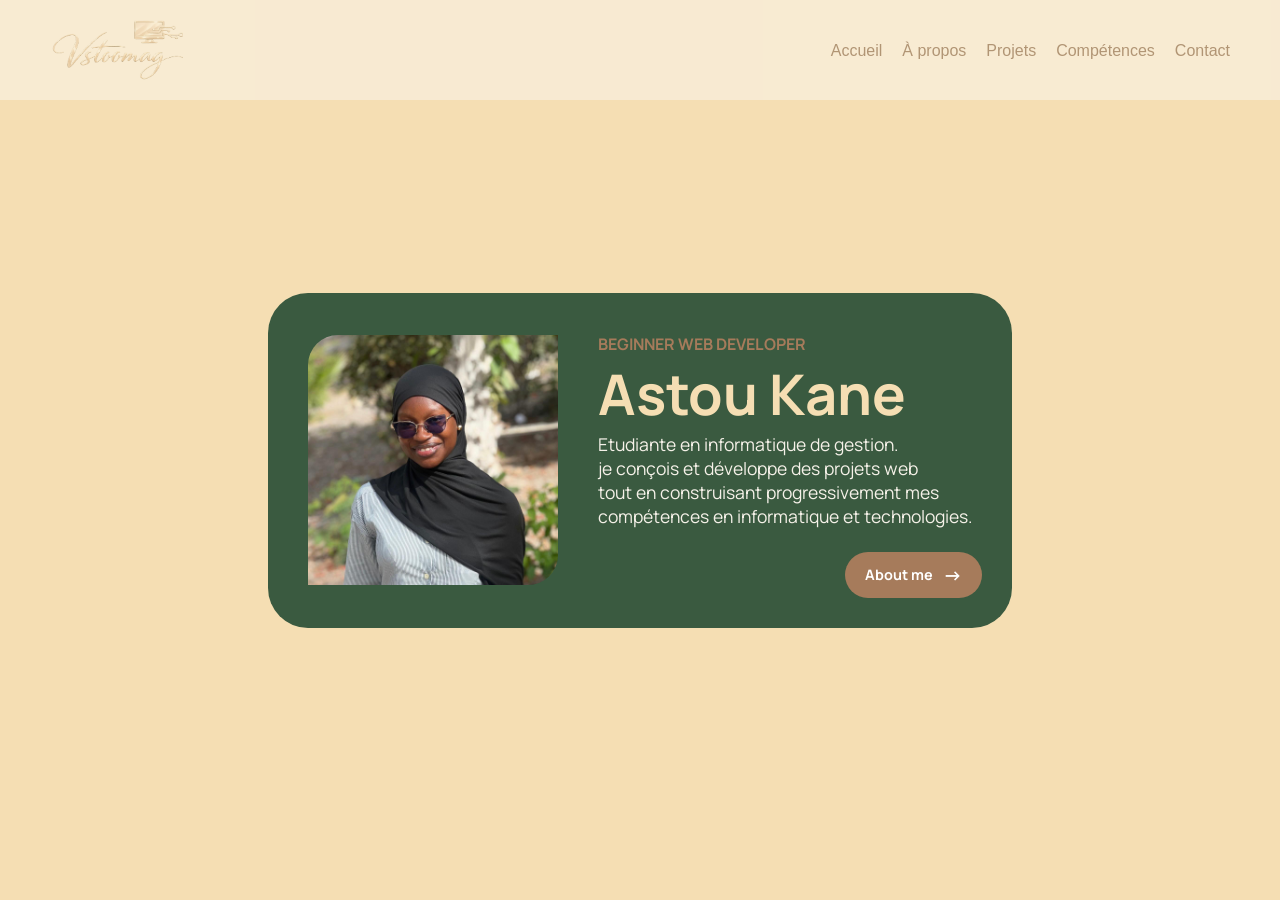
==== portfolio/index.html @ 83ce6b57 "First code" ====
<!DOCTYPE html>
<html lang="en">
<head>
    <meta charset="UTF-8">
    <meta name="viewport" content="width=device-width, initial-scale=1.0">
    <title>Accueil-Astou kane</title>
    <link rel="stylesheet" href="../styles/style.css">
    <link rel="stylesheet" href="../styles/index.css">
    <script src="../scripts/script.js" defer></script>
     <link rel="preconnect" href="https://fonts.googleapis.com">
    <link rel="preconnect" href="https://fonts.gstatic.com" crossorigin>
    <link href="https://fonts.googleapis.com/css2?family=Manrope:wght@200..800&family=Montserrat:ital,wght@0,100..900;1,100..900&display=swap" rel="stylesheet">
    <link rel="preconnect" href="https://fonts.googleapis.com">
    <link rel="preconnect" href="https://fonts.gstatic.com" crossorigin>
    <link href="https://fonts.googleapis.com/css2?family=Manrope:wght@200..800&display=swap" rel="stylesheet">
</head>
<body>
    <header>
        <nav>
                <div class="logo">
                    <a href=""><img src="../images/logo_astou.png" alt="logo"></a>
                </div>
                <ul>
                    <li><a href="index.html">Accueil</a></li>
                    <li><a href="about.html">À propos</a></li>
                    <li><a href="projets.html">Projets</a></li>
                    <li><a href="skills.html">Compétences</a></li>
                    <li><a href="contact.html">Contact</a></li>
                </ul>
        </nav>
    </header>
    <main grid-container>
        <section id="index">
            <div class="grid_1">
                <div class="photo">
                    <img src="../images/ma_photo.jpeg" alt="Photo de Astou">
                </div>
                <div class="presentation">
                    <h4>BEGINNER WEB DEVELOPER</h4>
                    <h3>Astou Kane </h3>
                    <p>Etudiante en informatique de gestion. <br>
                        je conçois et développe des projets web <br>
                        tout en construisant progressivement mes <br>
                        compétences en informatique et technologies. </p>
                    <a href="about.html" class="btn"> About me <span class="arrow">-></span></a>
               </div>
            </div>
        </section>
        <section>
            <div>
            <img>
            <p></p>
            <h5></h5>
            </div>
        </section>
        <section>
            <div>
                <img>
                <p></p>
                <h5></h5>
            </div>
        </section>
        <section>
            <div>
                
            </div>
        </section>

    </main>
</body>
</html>
---- styles/style.css ----
*{
    margin: 0;
    padding: 0;
    box-sizing: border-box;
}
body{
    font-family: 'Manrope',sans-serif;
    font-size: 1em;
    background-color: wheat;
}
h3{
    font-size: 3.5em;
    color: wheat;
    font-family: 'Montserrat'sans-serif;
}
h4{
    color:#A67B5B ;
}
p{
    font-size: 1.1em;
    color: #F5F1E8;
}
header, footer{
    background-color: #FCF8F2;
    padding: 20px 50px;
    width: 100%;
    opacity: 0.5;
}
nav{
    display: flex;
    align-items: center;
    justify-content: space-between;
    padding: 5px 2%;
    min-height: 60px;
}
nav, ul{
   display: flex;
   list-style: none;
   gap: 20px;
   margin: 0;
   padding: 0;
}
nav ul li a {
    text-decoration: none;
    font-weight: 500;
    font-family: sans-serif;
}
nav ul li a:hover{
    color: black;
}
a {
    color: #6F4E37;
}
.logo img {
     height: 60px;
     width: auto;
     display: block;
}
---- styles/index.css ----
#index{
   display: flex;
   flex-direction: column;
   justify-content: center;
   align-items: flex-start;
   min-height: 80vh;
    width: 100%;
   border-radius: 30px;
}
.grid_1{
    position: relative;
    background-color: #3A5A40 ;
    display: flex;
    justify-content: flex-start;
    align-items: center;
    padding: 40px;
    margin: 0 auto;
    border-radius: 40px;
    gap: 40px;
}
.photo{
   width: 250px;
    height: 250px;
    object-fit: cover;
    overflow: hidden;
    border-radius: 30px 0 30px 0;
}   
.photo img{
    width: 100%;
    height: 100%;
    display: block;
}
.presentation{
    display: flex;
    flex-direction: column;
    align-items: flex-start;
    padding-bottom: 60px;

}
.btn{
    position:absolute;
    bottom: 30px;
    right: 30px;
    margin-top: 25px;
    padding: 10px 20px;
    background-color: #A67B5B;
    text-decoration: none;
    border-radius: 50px;
    font-weight: bold;
    font-size: 0.9rem;
    transition: all 0.3s ease;
    display: inline-flex;
    align-items: center;
    gap: 10px;
    color: white;
}
.btn:hover{
    background-color: #6F4E37;
    color: white;
}
.arrow{
    font-size: 1.2rem;
}


section{
    color: #3A5A40;
    

}
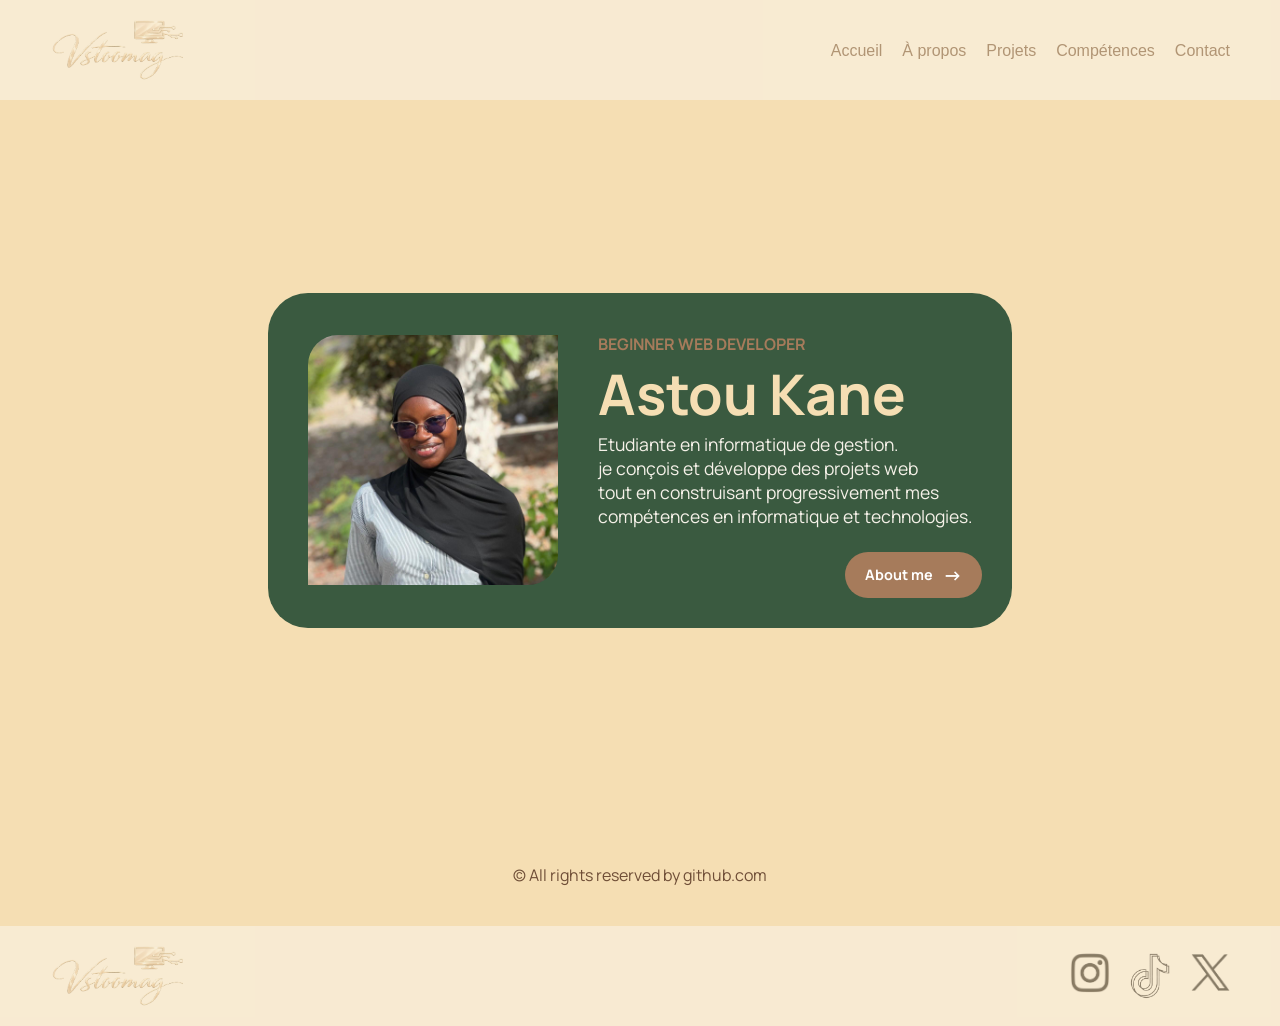
==== commit 7754c706: "ajout de code" ====
--- a/portfolio/index.html
+++ b/portfolio/index.html
@@ -67,5 +67,19 @@
         </section>
 
     </main>
+    <div class="github"> <a href="https://github.com/astoukanemboj-arch/Vstoomag.git" target="_blank" class="github">© All rights reserved by github.com</a> </div>
+    <footer>
+         <nav>
+                <div class="logo">
+                    <a href=""><img src="../images/logo_astou.png" alt="logo"></a>
+                </div>
+                <ul>
+                    <li><a href="index.html"><img src="../images/instagram2.png" alt="instagram"></a></li>
+                    <li><a href="about.html"><img src="../images/tiktok2.png" alt="tiktok"></a></li>
+                    <li><a href="projets.html"><img src="../images/x.png" alt="x"></a></li>
+                </ul>
+        </nav>
+       
+    </footer>
 </body>
 </html>
--- a/styles/index.css
+++ b/styles/index.css
@@ -65,6 +65,16 @@
 
 section{
     color: #3A5A40;
-    
-
+}
+.github{
+    display: flex;
+    justify-content: center;
+    align-items: center;
+    text-decoration: none;
+    margin-bottom: 20px;
+}
+footer img{
+     width: 40px;
+    height: auto;
+    display: block;
 }
